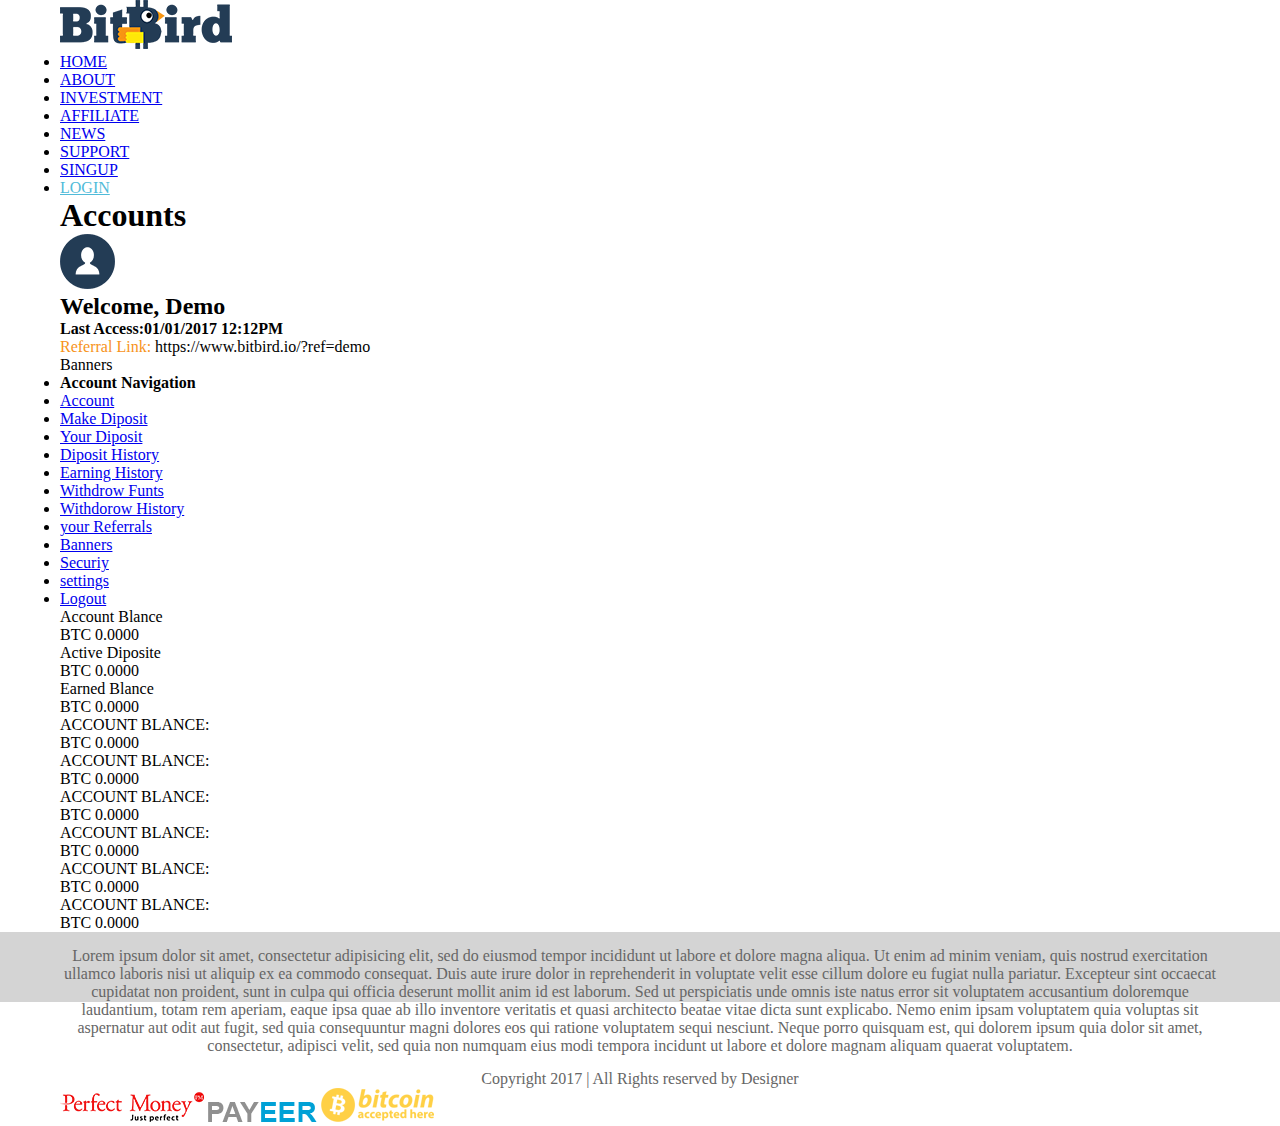
==== account.html @ 7edd289a "First Website Upload" ====
<!doctype html>
<html>
<head>
<meta charset="utf-8">
<title>BitBird | Account</title>
<link rel="icon" href="img/bird.png">

<link rel="stylesheet" href="style.css">

<link rel="stylesheet" href="fonts/stylesheet.css">

</head>

<body>

	<header>
    	<div class="container">
        	<img src="img/logo.png">
            
            <nav class="nav-bar">
            	<ul>
                	<li><a href="index.html">HOME</a></li>
                    <li><a href="#">ABOUT</a></li>
                    <li><a href="#">INVESTMENT</a></li>
                    <li><a href="#">AFFILIATE</a></li>
                    <li><a href="#">NEWS</a></li>
                    <li><a href="#">SUPPORT</a></li>
                    <li><a href="#">SINGUP</a></li>
                    <li><a href="#" style="color:#50BBD9;">LOGIN</a></li>
                </ul>
            </nav>
        </div>
    </header>
	
    <div class="accounts">
    	<div class="acc">
        	<div class="container">
        		<h1>Accounts</h1>
                <div class="wel">
                	<img src="img/img account/user (2).png">
                    <div class="welcome"><h2>Welcome, Demo</h2>
                    <h4>Last Access:01/01/2017 12:12PM</h4></div>
                    <div class="banner">
                    	<p><span style="color:#f7931a;">Referral Link:</span> https://www.bitbird.io/?ref=demo</p>
                        <div class="ban">Banners</div>
                    </div>
                </div>
       		</div>
        </div>
        <div class="middle">
          <div class="container">
            <div class="list">
                <ul>
                    <li><h4>Account Navigation</h4></li>
                    <li><a href="#" id="select">Account </a></li>
                    <li><a href="account_deposit.html">Make Diposit</a></li>
                    <li><a href="#">Your Diposit</a></li>
                    <li><a href="#">Diposit History</a></li>
                    <li><a href="#">Earning History</a></li>
                    <li><a href="#">Withdrow Funts</a></li>
                    <li><a href="#">Withdorow History</a></li>
                    <li><a href="#">your Referrals</a></li>
                    <li><a href="#">Banners</a></li>
                    <li><a href="#">Securiy</a></li>
                    <li><a href="#">settings</a></li>
                    <li><a href="#">Logout</a></li>
                </ul>
            
            </div>
            <div class="clouds">
              <div class="cloin">
                  <p class="peri">Account Blance</p>
                  <p>BTC 0.0000</p>
              </div>
               <div class="cloin-one">
                  <p class="peri">Active Diposite</p>
                  <p>BTC 0.0000</p>
              </div>
               <div class="cloin-two">
                  <p class="peri">Earned Blance</p>
                  <p>BTC 0.0000</p>
              </div>
              <div class="active">
              	<p class="poro">ACCOUNT BLANCE:</p>
                <p class="poroo">BTC 0.0000</p>
              </div>
              <div class="active-one">
              	<p class="poro-one">ACCOUNT BLANCE:</p>
                <p class="poroo-one">BTC 0.0000</p>
              </div>
              <div class="active-two">
              	<p class="poro-two">ACCOUNT BLANCE:</p>
                <p class="poroo-two">BTC 0.0000</p>
              </div>
              <div class="active-three">
              	<p class="poro-three">ACCOUNT BLANCE:</p>
                <p class="poroo-three">BTC 0.0000</p>
              </div>
              <div class="active-four">
              	<p class="poro-four">ACCOUNT BLANCE:</p>
                <p class="poroo-four">BTC 0.0000</p>
              </div>
              <div class="active-five">
              	<p class="poro-five">ACCOUNT BLANCE:</p>
                <p class="poroo-five">BTC 0.0000</p>
              </div>
            </div>	
         </div>
      </div>
   </div>
    <footer class="foot">
    	<div class="container">
        	<p>Lorem ipsum dolor sit amet, consectetur adipisicing elit, sed do eiusmod tempor incididunt ut labore et dolore magna aliqua. Ut enim ad minim veniam, quis nostrud exercitation ullamco laboris nisi ut aliquip ex ea commodo consequat. Duis aute irure dolor in reprehenderit in voluptate velit esse cillum dolore eu fugiat nulla pariatur. Excepteur sint occaecat cupidatat non proident, sunt in culpa qui officia deserunt mollit anim id est laborum. Sed ut perspiciatis unde omnis iste natus error sit voluptatem accusantium doloremque laudantium, totam rem aperiam, eaque ipsa quae ab illo inventore veritatis et quasi architecto beatae vitae dicta sunt explicabo. Nemo enim ipsam voluptatem quia voluptas sit aspernatur aut odit aut fugit, sed quia consequuntur magni dolores eos qui ratione voluptatem sequi nesciunt. Neque porro quisquam est, qui dolorem ipsum quia dolor sit amet, consectetur, adipisci velit, sed quia non numquam eius modi tempora incidunt ut labore et dolore magnam aliquam quaerat voluptatem.</p>
            
            <p class="copy">Copyright 2017 | All Rights reserved by Designer</p>
			<div class="foot-image">
                <img src="img/perfect-money.png">
                <img src="img/payeer.png">
                <img src="img/btc.png">
            </div>
        </div>
    </footer>
</body>
</html>
---- style.css ----
*{
	margin:0px;
	padding:0px;
}
body{
	font-family:Lato;
}
.container{
	width:1160px;
	height:100%;
	margin:0 auto;
}
.main-back{
	width:100%;
	height:1148px;
	background:url(img/mainbg.jpg) fixed no-repeat;
	background-size:cover;
}
.top-back{
	height:30px;
	width:100%;
	background-color:#fff;
}
.top-back p{
	float:left;
	font-weight:400;
	color:#000;
	margin-left:50px;
	font-size:13px;
	padding-top:7px;
}
.top-back a{
	height:30px;
	width:130px;
	float:right;
	font-weight:400;
	color:#000;
	background-color:#2ECC71;
	text-decoration:none;
	text-align:center;
	line-height:30px;
	margin-right:50px;
	font-size:14px;
	color:#fff;
}
.top-back a:hover{
	background-color:#069A45;
	transition:.3s ease-in all;
}
.menu-back{
	height:90px;
	width:100%;
	background-color:#fff;
}
.menu-back a{
	padding-left:50px;
	float:left;
	padding-top:15px;
}
.menu-back ul{
	float:right;
	margin-right:50px;
}

.menu-back li{
	list-style:none;
	float:left;
}
.menu-back li a{
	float:left;
	text-decoration:none;
	margin:40px 11px 0px 0px;
	padding:0px 8px 5px 8px;
	color:#5f5f5f;
	font-weight:400;
	font-size:13px;
}.menu-back li a:hover {
	font-weight:bold;
}
.menu-back li .active{
	font-weight:bold;
}

.middle .middle-back {
	height:380px;
	width:100%;
	background:url(img/opacity.png) center;
	background-size:cover;
}
.middle-back h1{
	width:430px;
	font-size:38px;
	color:#fff;
	font-weight:300;
	float:left;
	margin-left:130px;
	margin-top:70px;
	margin-bottom:20px;
}
.middle-back ul{
	float:left;
	clear:left;
	margin-left:170px;
}
.middle-back ul li{
	color:#fff;
	font-size:20px;
	font-weight:300;
}
.middle-back img{
	margin-left:200px;
	margin-top:50px;
}
	
.middle-back strong{
	font-weight:500;
}

.total {
	background:#fff;
	width:100%;
}
.pay-back{
	height:120px;
	width:100%;
	margin-bottom:80px;
}
.payment{
	height:119px;
	border-bottom:1px solid #ACACAC;
	margin-left:50px;
	margin-right:50px;
}
.payment h3{
	display:inline;
	font-size:30px;
	font-weight:300;
	color:#A2A2A2;
	padding-left:150px;
	line-height:118px;
	float:left;
}
.payment .img1{
	background:url(img/pm1.jpg) no-repeat;
	background-size:cover;
	height:31px;
	width:150px;
	float:left;
	margin-top:50px;
	margin-left:70px;
}
.payment .img1:hover{
	cursor:pointer;
	background:url(img/pm.png) no-repeat;
	background-size:cover;
	transition:.3s all ease;
}
.payment .img2{
	background:url(img/py1.jpg) no-repeat;
	background-size:cover;
	height:26px;
	width:113px;
	float:left;
	margin-top:50px;
	margin-left:70px;
}
.payment .img2:hover{
	cursor:pointer;
	background:url(img/py.png) no-repeat;
	background-size:cover;
	transition:.3s all ease;
}
.payment .img3{
	background:url(img/btc1.png) no-repeat;
	background-size:cover;
	height:29px;
	width:138px;
	float:left;
	margin-top:50px;
	margin-left:70px;
}
.payment .img3:hover{
	cursor:pointer;
	background:url(img/btc.png) no-repeat;
	background-size:cover;
	transition:.3s all ease;
}

.more{
	width:100%;
	background-color:#fff;
	padding-bottom:30px;
}
.more .learn{
	height:140px;
	background-color:#fff;
    box-shadow:0px 0px 7px 2px #ddd;
	margin-left:50px;
	margin-right:50px;
	margin-top:50px;
	margin-bottom:50px;
}
.more .learn img{
	margin:20px;
	float:left;
}
.more .learn .rig{
	float:left;
}
.more .learn h2{
	color:#fe4800;
	font-weight:300;
	padding-top:20px;
	padding-bottom:5px;
	display:inline-block;
}
.more .learn ol{
	margin-left:17px;
	width:600px;
}
.more .learn ol li{
	font-size:17px;
	color:#565656;
	font-weight:300;
}
.more .learn a{
	height:40px;
	width:170px;
	font-weight:400;
	color:#000;
	background-color:#2ECC71;
	text-decoration:none;
	text-align:center;
	line-height:40px;
	margin-right:20px;
	margin-top:50px;
	font-size:18px;
	color:#fff;
	float:right;
}
.more .learn a:hover{
	background-color:#069A45;
	transition:.3s ease-in all;
}

.more .scissor{
	height:114px;
	background:url(img/discountbg.jpg) center no-repeat;
	background-size:cover;
	margin-left:50px;
	margin-right:50px;
}
.more .scissor h2{
	float:left;
	display:inline;
	padding-left:220px;
	color:#fe4800;
	font-weight:300;
	font-size:26px;
	font-weight:500;
	margin-top:40px;
	margin-bottom:10px;
}
.more .scissor h3{
	float:left;
	display:inline;
	color:#fe4800;
	font-weight:300;
	font-size:26px;
	font-weight:500;
	margin-top:35px;
	margin-bottom:10px;
	padding:5px 70px; 
	margin-left:40px; 
	background-color:#ddd;
}
.more .scissor p{
	text-align:center;
	display:block;
	clear:both;
	color:#fe4800;
	font-style:italic;
	font-size:14px;
}


.more .buy{
	height:320px;
	background-color:#fff;
    box-shadow:0px 0px 7px 2px #ddd;
	margin-left:50px;
	margin-right:50px;
	margin-top:50px;
	margin-bottom:100px;
}
.more .buy .left{
	float:left;
	width:660px;
}
.more .buy .left h2{
	padding:40px 0px 20px 50px;
	color:#fe4800;
	font-weight:300;
	font-size:28px;
}
.more .buy .left p{
	padding-left:50px;
	padding-right:9px;
	color:#848484;
	word-break:break-all;
	line-height:1.3;
}
.more .buy ol{
	margin-left:100px;
	margin-top:15px;
}
.more .buy ol li{
	color:#848484;
}

.more .buy .right{
	float:right;
	width:400px;
}
.more .buy .right h1{
	color:#fe4800;
	text-decoration:line-through;
	font-weight:400;
	font-size:34px;
	float:right;
	margin-right:50px;
	margin-top:50px;
}
.more .buy .right h3{
	color:#fe4800;
	font-weight:200;
	font-size:70px;
	float:right;
	margin-right:50px;
	clear:both;
}
.more .buy .right p{
	font-weight:300;
	font-style:italic;
	font-size:13px;
	color:#fe4800;
	clear:both;
	float:right;
	margin-right:50px;
	margin-bottom:50px;
	margin-top:5px;
}
.more .buy .right a{	
	clear:both;
	float:right;
	margin-right:50px;
	padding:10px 40px;
	background-color:#2ECC71;
	color:#fff;
	text-align:center;
	text-decoration:none;
}
.more .buy .right a:hover{
	background-color:#069A45;
	transition:.3s ease-in all;
}

.more .why{
	margin-bottom:80px;
}
.more .why h1{
	text-align:center;
	color:#fe4800;
	font-weight:300;
	margin-bottom:30px;
	font-size:36px;
}
.more .why h3{
	font-size:20px;
	font-weight:300;
	padding:0px 195px;
	line-height:1.2;
	color:#8A8A8A;
	text-align:center;
	word-break:break-all;
}


.foot{
	height:70px;
	width:100%;
	background-color:#D4D4D4;
}
.foot p{
	text-align:center;
	color:#666666;
	padding-top:15px;
}
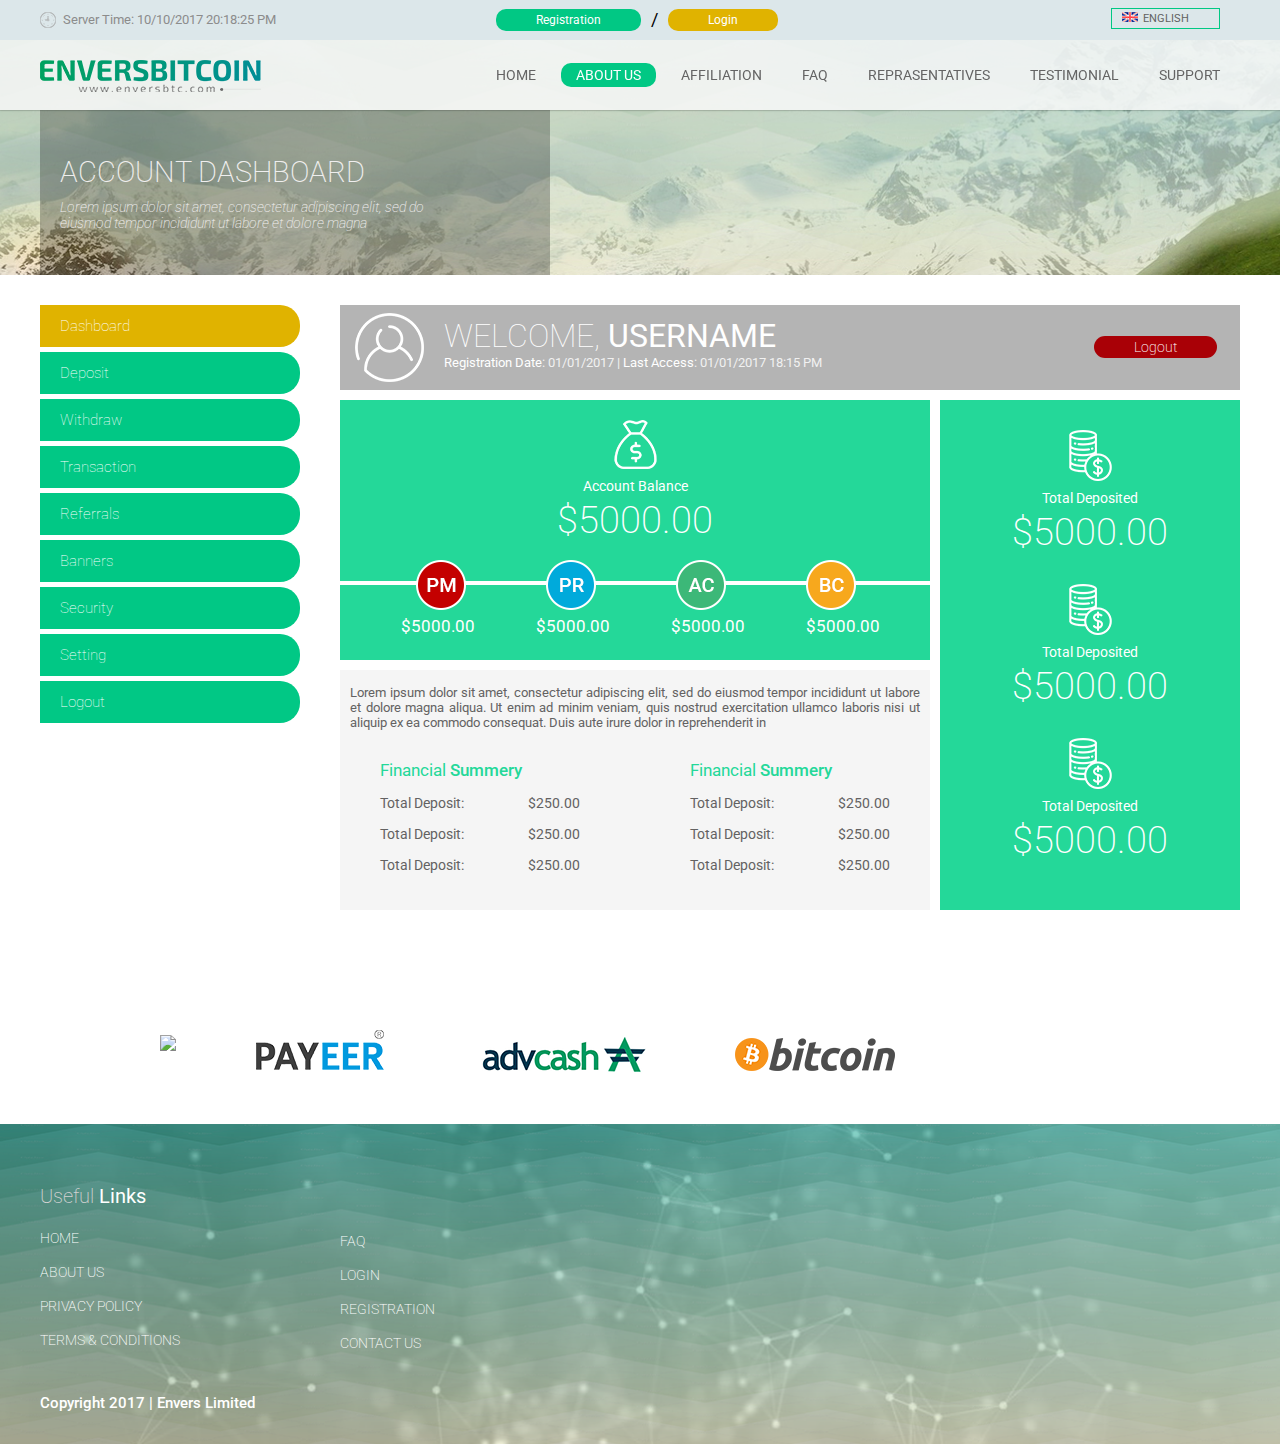
==== commit c3767e85: "New Website" ====
--- a/account.html
+++ b/account.html
@@ -1,124 +1,240 @@
 <!doctype html>
-<html>
+<html lang="en">
 <head>
-<meta charset="utf-8">
-<title>BitBird | Account</title>
-<link rel="icon" href="img/bird.png">
-
-<link rel="stylesheet" href="style.css">
-
-<link rel="stylesheet" href="fonts/stylesheet.css">
+  <meta charset="UTF-8" />
+  <title>ENVERSBITCOIN</title>
+
+
+  <link rel="stylesheet" href="style.css">
+
+<!--fonts-->
+<link href="https://fonts.googleapis.com/css?family=Roboto:100,200,300,400,500,300i" rel="stylesheet">
+
+<script src="https://ajax.googleapis.com/ajax/libs/jquery/1.11.2/jquery.min.js"></script>
+<script type="text/javascript" src="js/blur.js"></script>
+
 
 </head>
-
 <body>
-
-	<header>
-    	<div class="container">
-        	<img src="img/logo.png">
-            
-            <nav class="nav-bar">
-            	<ul>
-                	<li><a href="index.html">HOME</a></li>
-                    <li><a href="#">ABOUT</a></li>
-                    <li><a href="#">INVESTMENT</a></li>
-                    <li><a href="#">AFFILIATE</a></li>
-                    <li><a href="#">NEWS</a></li>
-                    <li><a href="#">SUPPORT</a></li>
-                    <li><a href="#">SINGUP</a></li>
-                    <li><a href="#" style="color:#50BBD9;">LOGIN</a></li>
-                </ul>
-            </nav>
-        </div>
-    </header>
-	
-    <div class="accounts">
-    	<div class="acc">
-        	<div class="container">
-        		<h1>Accounts</h1>
-                <div class="wel">
-                	<img src="img/img account/user (2).png">
-                    <div class="welcome"><h2>Welcome, Demo</h2>
-                    <h4>Last Access:01/01/2017 12:12PM</h4></div>
-                    <div class="banner">
-                    	<p><span style="color:#f7931a;">Referral Link:</span> https://www.bitbird.io/?ref=demo</p>
-                        <div class="ban">Banners</div>
-                    </div>
-                </div>
-       		</div>
-        </div>
-        <div class="middle">
-          <div class="container">
-            <div class="list">
-                <ul>
-                    <li><h4>Account Navigation</h4></li>
-                    <li><a href="#" id="select">Account </a></li>
-                    <li><a href="account_deposit.html">Make Diposit</a></li>
-                    <li><a href="#">Your Diposit</a></li>
-                    <li><a href="#">Diposit History</a></li>
-                    <li><a href="#">Earning History</a></li>
-                    <li><a href="#">Withdrow Funts</a></li>
-                    <li><a href="#">Withdorow History</a></li>
-                    <li><a href="#">your Referrals</a></li>
-                    <li><a href="#">Banners</a></li>
-                    <li><a href="#">Securiy</a></li>
-                    <li><a href="#">settings</a></li>
-                    <li><a href="#">Logout</a></li>
-                </ul>
-            
-            </div>
-            <div class="clouds">
-              <div class="cloin">
-                  <p class="peri">Account Blance</p>
-                  <p>BTC 0.0000</p>
-              </div>
-               <div class="cloin-one">
-                  <p class="peri">Active Diposite</p>
-                  <p>BTC 0.0000</p>
-              </div>
-               <div class="cloin-two">
-                  <p class="peri">Earned Blance</p>
-                  <p>BTC 0.0000</p>
-              </div>
-              <div class="active">
-              	<p class="poro">ACCOUNT BLANCE:</p>
-                <p class="poroo">BTC 0.0000</p>
-              </div>
-              <div class="active-one">
-              	<p class="poro-one">ACCOUNT BLANCE:</p>
-                <p class="poroo-one">BTC 0.0000</p>
-              </div>
-              <div class="active-two">
-              	<p class="poro-two">ACCOUNT BLANCE:</p>
-                <p class="poroo-two">BTC 0.0000</p>
-              </div>
-              <div class="active-three">
-              	<p class="poro-three">ACCOUNT BLANCE:</p>
-                <p class="poroo-three">BTC 0.0000</p>
-              </div>
-              <div class="active-four">
-              	<p class="poro-four">ACCOUNT BLANCE:</p>
-                <p class="poroo-four">BTC 0.0000</p>
-              </div>
-              <div class="active-five">
-              	<p class="poro-five">ACCOUNT BLANCE:</p>
-                <p class="poroo-five">BTC 0.0000</p>
-              </div>
-            </div>	
-         </div>
-      </div>
-   </div>
-    <footer class="foot">
-    	<div class="container">
-        	<p>Lorem ipsum dolor sit amet, consectetur adipisicing elit, sed do eiusmod tempor incididunt ut labore et dolore magna aliqua. Ut enim ad minim veniam, quis nostrud exercitation ullamco laboris nisi ut aliquip ex ea commodo consequat. Duis aute irure dolor in reprehenderit in voluptate velit esse cillum dolore eu fugiat nulla pariatur. Excepteur sint occaecat cupidatat non proident, sunt in culpa qui officia deserunt mollit anim id est laborum. Sed ut perspiciatis unde omnis iste natus error sit voluptatem accusantium doloremque laudantium, totam rem aperiam, eaque ipsa quae ab illo inventore veritatis et quasi architecto beatae vitae dicta sunt explicabo. Nemo enim ipsam voluptatem quia voluptas sit aspernatur aut odit aut fugit, sed quia consequuntur magni dolores eos qui ratione voluptatem sequi nesciunt. Neque porro quisquam est, qui dolorem ipsum quia dolor sit amet, consectetur, adipisci velit, sed quia non numquam eius modi tempora incidunt ut labore et dolore magnam aliquam quaerat voluptatem.</p>
-            
-            <p class="copy">Copyright 2017 | All Rights reserved by Designer</p>
-			<div class="foot-image">
-                <img src="img/perfect-money.png">
-                <img src="img/payeer.png">
-                <img src="img/btc.png">
-            </div>
-        </div>
-    </footer>
+	<div class='top'>
+		<div class='container'>
+			<h4>Server Time: 10/10/2017 20:18:25 PM</h4>
+			<a href="#" class="reg">Registration</a>
+			<span>/</span>
+			<a href="#" class="log">Login</a>
+
+			<li><a href="#">ENGLISH</a>
+				<ul>
+					<li><a href="">Bangla</a></li>
+					<li><a href="">Arabic</a></li>
+				</ul>
+			</li>
+		</div>
+	</div>
+
+
+<div class="phone">
+	<div class="screen">
+		<header class='header'>
+			<div class='container'>
+				<a href="#"><img src="img/logo.png"></a>
+
+				<ul>
+					<li><a href="index.html">HOME</a></li>
+					<li><a href="inner.html" class='active'>ABOUT US</a></li>
+					<li><a href="#">AFFILIATION</a></li>
+					<li><a href="#">FAQ</a></li>
+					<li><a href="#">REPRASENTATIVES</a></li>
+					<li><a href="#">TESTIMONIAL</a></li>
+					<li><a href="#">SUPPORT</a></li>
+				</ul>
+			</div>
+		</header>
+		<div class="inner-back">
+			<div class='container'>
+				<div class='ab'>
+					<div class='about'>
+						<h1>ACCOUNT DASHBOARD</h1>
+						<p>Lorem ipsum dolor sit amet, consectetur adipiscing elit, sed do eiusmod tempor incididunt ut labore et dolore magna</p>
+					</div>
+				</div>
+			</div>
+		</div>
+
+	</div>
+</div>
+
+<div class='acc'>
+	<div class='container'>
+		<div class='account'>
+			<div class='option'>
+				<ul>
+					<li class='click'><a href="#"></a>Dashboard</li>
+					<li><a href="#"></a>Deposit</li>
+					<li><a href="#"></a>Withdraw</li>
+					<li><a href="#"></a>Transaction</li>
+					<li><a href="#"></a>Referrals</li>
+					<li><a href="#"></a>Banners</li>
+					<li><a href="#"></a>Security</li>
+					<li><a href="#"></a>Setting</li>
+					<li><a href="#"></a>Logout</li>
+				</ul>
+			</div>
+			<div class='user'>
+				<div class='welcome'>
+					<img src="img/account/account.png">
+					<div class='username'>
+						<h1>WELCOME, <span>USERNAME</span></h1>
+						<h5><span>Registration Date</span>: 01/01/2017 | <span>Last Access</span>: 01/01/2017 18:15 PM</h5>
+					</div>
+					<div class='logout'><a href="#">Logout</a></div>
+				</div>
+				<div class='balance'>
+					<div class='acc-bal'>
+						<ul>
+							<li>
+								<img src="img/account/money.png">
+								<h5>Account Balance</h5>
+								$5000.00
+							</li>
+						</ul>
+
+					</div>
+					<div class='acc-bank'>
+						<img src="img/account/pm.jpg">
+						<img src="img/account/pr.jpg">
+						<img src="img/account/ac.jpg">
+						<img src="img/account/bc.jpg">
+						<ul>
+							<li>$5000.00</li>
+							<li>$5000.00</li>
+							<li>$5000.00</li>
+							<li>$5000.00</li>
+						</ul>
+					</div>
+					<div class='summ'>
+						<div class='article'>
+							<p>Lorem ipsum dolor sit amet, consectetur adipiscing elit, sed do eiusmod tempor incididunt ut labore et dolore magna aliqua. Ut enim ad minim veniam, quis nostrud exercitation ullamco laboris nisi ut aliquip ex ea commodo consequat. Duis aute irure dolor in reprehenderit in</p>
+						</div>
+						<div class='fin-left'>
+							<h4>Financial <span>Summery</span></h4>
+							<ul>
+								<li>
+									<h5>Total Deposit: </h5>
+									<h6>$250.00</h6>
+								</li>
+								<li>
+									<h5>Total Deposit: </h5>
+									<h6>$250.00</h6>
+								</li>	
+								<li>
+									<h5>Total Deposit: </h5>
+									<h6>$250.00</h6>
+								</li>		
+							</ul>
+						</div>
+						<div class='fin-right'>
+							<h4>Financial <span>Summery</span></h4>
+							<ul>
+								<li>
+									<h5>Total Deposit: </h5>
+									<h6>$250.00</h6>
+								</li>
+								<li>
+									<h5>Total Deposit: </h5>
+									<h6>$250.00</h6>
+								</li>	
+								<li>
+									<h5>Total Deposit: </h5>
+									<h6>$250.00</h6>
+								</li>		
+							</ul>
+						</div>
+					</div>
+				</div>
+				<div class='total'>
+					<ul>
+						<li>
+							<img src="img/account/currency.jpg">
+							<h5>Total Deposited</h5>
+							$5000.00
+						</li>
+						<li>
+							<img src="img/account/currency.jpg">
+							<h5>Total Deposited</h5>
+							$5000.00
+						</li>
+						<li>
+							<img src="img/account/currency.jpg">
+							<h5>Total Deposited</h5>
+							$5000.00
+						</li>
+					</ul>
+				</div>
+			</div>
+		</div>
+	</div>
+</div>
+
+<div class='payment'>
+	<div class='container'>
+		<img src='img/pm.png' class='img01'>
+		<img src='img/payeer.png' class='img02'>
+		<img src='img/advcash.png' class='img03'>
+		<img src='img/bitcoin.png' class='img04'>
+	</div> 
+</div>
+
+<footer>
+	<div class='container'>
+		<div class='user01'>
+			<p>Useful <span>Links</span></p>
+			<ul>
+				<li><a href="#">HOME</a></li>
+				<li><a href="#">ABOUT US</a></li>
+				<li><a href="#">PRIVACY POLICY</a></li>
+				<li><a href="#">TERMS & CONDITIONS</a></li>
+			</ul>
+			<h5>Copyright 2017 | Envers Limited</h5>
+		</div>
+		<div class='user02'>
+			<ul>
+				<li><a href="#">FAQ</a></li>
+				<li><a href="#">LOGIN</a></li>
+				<li><a href="#">REGISTRATION</a></li>
+				<li><a href="#">CONTACT US</a></li>
+			</ul>
+		</div>
+		<div class='fb'>
+			<iframe src="https://www.facebook.com/plugins/page.php?href=https%3A%2F%2Fwww.facebook.com%2Ffacebook&tabs=timeline&width=570&height=230&small_header=false&adapt_container_width=true&hide_cover=false&show_facepile=true&appId" width="570" height="230" style="border:none;overflow:hidden" scrolling="no" frameborder="0" allowTransparency="true"></iframe>
+		</div>
+	</div>
+</footer>
+ 
+
+
+
+<!--Accodion Scripts-->
+<script>
+var acc = document.getElementsByClassName("accordion");
+var i;
+
+for (i = 0; i < acc.length; i++) {
+    acc[i].onclick = function(){
+        this.classList.toggle("active");
+        var panel = this.nextElementSibling;
+        if (panel.style.display === "block") {
+            panel.style.display = "none";
+        } else {
+            panel.style.display = "block";
+        }
+    }
+}
+</script>
+
+
+
+
 </body>
 </html>
+
--- a/style.css
+++ b/style.css
@@ -1,417 +1,1570 @@
-*{
-	margin:0px;
-	padding:0px;
-}
-body{
-	font-family:Lato;
-}
-.container{
-	width:1160px;
-	height:100%;
-	margin:0 auto;
-}
-.main-back{
-	width:100%;
-	height:1148px;
-	background:url(img/mainbg.jpg) fixed no-repeat;
-	background-size:cover;
-}
-.top-back{
-	height:30px;
-	width:100%;
-	background-color:#fff;
-}
-.top-back p{
-	float:left;
-	font-weight:400;
-	color:#000;
-	margin-left:50px;
-	font-size:13px;
-	padding-top:7px;
-}
-.top-back a{
-	height:30px;
-	width:130px;
-	float:right;
-	font-weight:400;
-	color:#000;
-	background-color:#2ECC71;
-	text-decoration:none;
-	text-align:center;
-	line-height:30px;
-	margin-right:50px;
-	font-size:14px;
-	color:#fff;
-}
-.top-back a:hover{
-	background-color:#069A45;
-	transition:.3s ease-in all;
-}
-.menu-back{
-	height:90px;
-	width:100%;
-	background-color:#fff;
-}
-.menu-back a{
-	padding-left:50px;
-	float:left;
-	padding-top:15px;
-}
-.menu-back ul{
-	float:right;
-	margin-right:50px;
-}
-
-.menu-back li{
-	list-style:none;
-	float:left;
-}
-.menu-back li a{
-	float:left;
-	text-decoration:none;
-	margin:40px 11px 0px 0px;
-	padding:0px 8px 5px 8px;
-	color:#5f5f5f;
-	font-weight:400;
-	font-size:13px;
-}.menu-back li a:hover {
-	font-weight:bold;
-}
-.menu-back li .active{
-	font-weight:bold;
-}
-
-.middle .middle-back {
-	height:380px;
-	width:100%;
-	background:url(img/opacity.png) center;
-	background-size:cover;
-}
-.middle-back h1{
-	width:430px;
-	font-size:38px;
-	color:#fff;
-	font-weight:300;
-	float:left;
-	margin-left:130px;
-	margin-top:70px;
-	margin-bottom:20px;
-}
-.middle-back ul{
-	float:left;
-	clear:left;
-	margin-left:170px;
-}
-.middle-back ul li{
-	color:#fff;
-	font-size:20px;
-	font-weight:300;
-}
-.middle-back img{
-	margin-left:200px;
-	margin-top:50px;
-}
-	
-.middle-back strong{
-	font-weight:500;
-}
-
-.total {
-	background:#fff;
-	width:100%;
-}
-.pay-back{
-	height:120px;
-	width:100%;
-	margin-bottom:80px;
-}
-.payment{
-	height:119px;
-	border-bottom:1px solid #ACACAC;
-	margin-left:50px;
-	margin-right:50px;
-}
-.payment h3{
-	display:inline;
-	font-size:30px;
-	font-weight:300;
-	color:#A2A2A2;
-	padding-left:150px;
-	line-height:118px;
-	float:left;
-}
-.payment .img1{
-	background:url(img/pm1.jpg) no-repeat;
-	background-size:cover;
-	height:31px;
-	width:150px;
-	float:left;
-	margin-top:50px;
-	margin-left:70px;
-}
-.payment .img1:hover{
-	cursor:pointer;
-	background:url(img/pm.png) no-repeat;
-	background-size:cover;
-	transition:.3s all ease;
-}
-.payment .img2{
-	background:url(img/py1.jpg) no-repeat;
-	background-size:cover;
-	height:26px;
-	width:113px;
-	float:left;
-	margin-top:50px;
-	margin-left:70px;
-}
-.payment .img2:hover{
-	cursor:pointer;
-	background:url(img/py.png) no-repeat;
-	background-size:cover;
-	transition:.3s all ease;
-}
-.payment .img3{
-	background:url(img/btc1.png) no-repeat;
-	background-size:cover;
-	height:29px;
-	width:138px;
-	float:left;
-	margin-top:50px;
-	margin-left:70px;
-}
-.payment .img3:hover{
-	cursor:pointer;
-	background:url(img/btc.png) no-repeat;
-	background-size:cover;
-	transition:.3s all ease;
-}
-
-.more{
-	width:100%;
-	background-color:#fff;
-	padding-bottom:30px;
-}
-.more .learn{
-	height:140px;
-	background-color:#fff;
-    box-shadow:0px 0px 7px 2px #ddd;
-	margin-left:50px;
-	margin-right:50px;
-	margin-top:50px;
-	margin-bottom:50px;
-}
-.more .learn img{
-	margin:20px;
-	float:left;
-}
-.more .learn .rig{
-	float:left;
-}
-.more .learn h2{
-	color:#fe4800;
-	font-weight:300;
-	padding-top:20px;
-	padding-bottom:5px;
-	display:inline-block;
-}
-.more .learn ol{
-	margin-left:17px;
-	width:600px;
-}
-.more .learn ol li{
-	font-size:17px;
-	color:#565656;
-	font-weight:300;
-}
-.more .learn a{
-	height:40px;
-	width:170px;
-	font-weight:400;
-	color:#000;
-	background-color:#2ECC71;
-	text-decoration:none;
-	text-align:center;
-	line-height:40px;
-	margin-right:20px;
-	margin-top:50px;
-	font-size:18px;
-	color:#fff;
-	float:right;
-}
-.more .learn a:hover{
-	background-color:#069A45;
-	transition:.3s ease-in all;
-}
-
-.more .scissor{
-	height:114px;
-	background:url(img/discountbg.jpg) center no-repeat;
-	background-size:cover;
-	margin-left:50px;
-	margin-right:50px;
-}
-.more .scissor h2{
-	float:left;
-	display:inline;
-	padding-left:220px;
-	color:#fe4800;
-	font-weight:300;
-	font-size:26px;
-	font-weight:500;
-	margin-top:40px;
-	margin-bottom:10px;
-}
-.more .scissor h3{
-	float:left;
-	display:inline;
-	color:#fe4800;
-	font-weight:300;
-	font-size:26px;
-	font-weight:500;
-	margin-top:35px;
-	margin-bottom:10px;
-	padding:5px 70px; 
-	margin-left:40px; 
-	background-color:#ddd;
-}
-.more .scissor p{
-	text-align:center;
-	display:block;
-	clear:both;
-	color:#fe4800;
-	font-style:italic;
-	font-size:14px;
-}
-
-
-.more .buy{
-	height:320px;
-	background-color:#fff;
-    box-shadow:0px 0px 7px 2px #ddd;
-	margin-left:50px;
-	margin-right:50px;
-	margin-top:50px;
-	margin-bottom:100px;
-}
-.more .buy .left{
-	float:left;
-	width:660px;
-}
-.more .buy .left h2{
-	padding:40px 0px 20px 50px;
-	color:#fe4800;
-	font-weight:300;
-	font-size:28px;
-}
-.more .buy .left p{
-	padding-left:50px;
-	padding-right:9px;
-	color:#848484;
-	word-break:break-all;
-	line-height:1.3;
-}
-.more .buy ol{
-	margin-left:100px;
-	margin-top:15px;
-}
-.more .buy ol li{
-	color:#848484;
-}
-
-.more .buy .right{
-	float:right;
-	width:400px;
-}
-.more .buy .right h1{
-	color:#fe4800;
-	text-decoration:line-through;
-	font-weight:400;
-	font-size:34px;
-	float:right;
-	margin-right:50px;
-	margin-top:50px;
-}
-.more .buy .right h3{
-	color:#fe4800;
-	font-weight:200;
-	font-size:70px;
-	float:right;
-	margin-right:50px;
-	clear:both;
-}
-.more .buy .right p{
-	font-weight:300;
-	font-style:italic;
-	font-size:13px;
-	color:#fe4800;
-	clear:both;
-	float:right;
-	margin-right:50px;
-	margin-bottom:50px;
-	margin-top:5px;
-}
-.more .buy .right a{	
-	clear:both;
-	float:right;
-	margin-right:50px;
-	padding:10px 40px;
-	background-color:#2ECC71;
-	color:#fff;
-	text-align:center;
-	text-decoration:none;
-}
-.more .buy .right a:hover{
-	background-color:#069A45;
-	transition:.3s ease-in all;
-}
-
-.more .why{
-	margin-bottom:80px;
-}
-.more .why h1{
-	text-align:center;
-	color:#fe4800;
-	font-weight:300;
-	margin-bottom:30px;
-	font-size:36px;
-}
-.more .why h3{
-	font-size:20px;
-	font-weight:300;
-	padding:0px 195px;
-	line-height:1.2;
-	color:#8A8A8A;
-	text-align:center;
-	word-break:break-all;
-}
-
-
-.foot{
-	height:70px;
-	width:100%;
-	background-color:#D4D4D4;
-}
-.foot p{
-	text-align:center;
-	color:#666666;
-	padding-top:15px;
-}
-
-
-
-
-
-
-
-
-
-
-
-
-
-
-
-
-
-
-
+
+*{
+	margin: 0;
+	padding: 0;
+}
+
+body {
+	font-family: Roboto;
+}
+h1,h2,h3,h4,h5,h6,span{
+	font-weight: normal;
+}
+.container{
+	width: 1200px;
+	margin: 0 auto;
+}
+
+/* ---------------- Index ------------------*/
+
+.top{
+	height: 40px;
+	width: 100%;
+	background-color: #DCE7EA;
+	position: fixed;
+	z-index: 3;
+}
+.top li{
+	list-style: none;
+	float: right;
+	margin-top: 8px;
+	position: relative;
+	margin-right: 20px;
+}
+.top li a{
+	text-decoration: none;
+	border: 1px solid #01C884;
+	padding: 3px 30px 3px 10px;
+	font-size: 11px;
+	display: block;
+	color: #616161;
+}
+.top li a:before{
+	content: url(img/UK-logo.png);
+	margin-right: 5px;
+}
+.top li ul{
+	position: absolute;	
+	display: none;
+	background-color: #fff;
+}
+.top li ul li{
+	float: none;
+	margin-right: 0px;
+}
+.top li ul li a{
+	border: none;
+	padding: 3px 42px 3px 10px;
+}
+.top li:hover > ul{
+	display: inline-block;
+}
+.top h4{
+	font-size: 13px;
+	font-weight: normal;
+	float: left;
+	margin: 12px 0px;
+	color: #8c8c8c;
+}
+.top h4::before{
+	content: url(img/server-logo.png);
+	height: 15px;
+	float: left;
+	margin-top: 0px;
+	margin-right: 7px;
+}
+.reg{
+	padding: 4px 40px;
+	background: #01C884;
+	
+	float: left;
+	margin-top: 9px;
+	margin-left: 220px;
+	border-radius: 10px;
+	
+	text-decoration: none;
+	text-align: center;
+	color: #fff;
+	font-size: 12px;
+	transition: background 0.3s ease-in;
+	
+}
+.top .reg:hover{
+	background: #02af74;
+}
+.top span{
+	float: left;
+	line-height: 40px;
+	font-size: 18px;
+	margin-left: 10px;
+	margin-right: 10px;
+}
+.log{
+	padding: 4px 40px;
+	background: #E0B300;
+	
+	float: left;
+	margin-top: 9px;
+	border-radius: 10px;
+	
+	text-decoration: none;
+	text-align: center;
+	color: #fff;
+	font-size: 12px;
+	transition: background 0.3s ease-in;
+}
+.top .log:hover{
+	background: #b59101;
+}
+
+.screen {
+	width:100%;
+	overflow:hidden;
+	
+}
+
+
+
+header {
+	position:fixed;
+	left:0;
+	top: 30px;
+	right:0;
+	height:80px;
+	overflow:hidden;
+	background:rgba(248, 248, 248, 0.85);
+	z-index:2;
+	box-shadow:0 1px 0 rgba(0,0,0,.1),0 1px 2px rgba(0,0,0,.1);
+}
+header img{
+	
+	margin-top: 30px;
+	float: left;
+}
+header ul{
+	list-style: none;
+	float: right;
+	height: 60px;
+	min-width: 300px;
+}
+header ul li{
+	float: left;
+    
+	margin: 35px 5px 0px 5px; 
+}
+header ul li a{
+	text-decoration: none;
+	padding: 4px 15px;
+	font-size: 14px;
+	border-radius: 10px;
+	color: #646464;
+	cursor: pointer;
+	background: none;
+	transition: background 0.3s ease-in;
+}
+header ul li a:hover, .active{
+	background: #01c884;
+	color: #fdfdfd !important;
+}
+
+
+
+
+.content-wrapper {
+	position:relative;
+	z-index:1;
+	height:600px;
+	overflow:auto;
+  backface-visibility:hidden;
+  background: url(img/background.png) no-repeat;
+  background-size: cover;
+}
+.content-blurred h1{ 
+	text-transform: uppercase;
+}
+
+.content-wrapper .content {
+ 	margin-top:44px;
+}
+
+.content {
+	display:block;
+	
+}
+
+
+.messages {
+	list-style-type:none;
+	margin: 250px auto 0px auto;
+	width: 600px;
+}
+.messages h1{
+	text-align: center;
+	text-transform: uppercase;
+	font-size: 38px;
+	color:#505050;
+	font-weight: 100;
+}
+.messages span{
+	color: #01c884 !important;
+}
+.messages p{
+	text-align: center;
+	
+	font-size: 20px;
+	font-weight: 100;
+	color: #676767;
+	margin: 20px auto;
+	line-height: 1.5;
+	width: 600px;
+}
+.invest{
+	padding: 4px 40px;
+	background: #01C884;
+	
+	float: left;
+	margin-top: 9px;
+	
+	border-radius: 10px;
+	
+	text-decoration: none;
+	text-align: center;
+	color: #fff;
+	font-size: 15px;
+	transition: background 0.3s ease-in;
+}
+.invest:hover{
+	background: #02af74;
+}
+.earn{
+	padding: 4px 40px;
+	background: #E0B300;
+	
+	float: left;
+	margin-top: 9px;
+	border-radius: 10px;
+	
+	text-decoration: none;
+	text-align: center;
+	color: #fff;
+	font-size: 15px;
+	transition: background 0.3s ease-in;
+}
+.earn:hover{
+	background: #b59101;
+}
+
+.divider, .messages .divider{
+	float: left;
+	line-height: 2;
+	font-size: 22px;
+	margin-left: 10px;
+	margin-right: 10px;
+	color: #717171 !important;
+}
+
+.phone {
+	width:100%;
+  	margin:0 auto;
+	background-repeat:no-repeat;
+}
+
+
+.Limited-back{
+	background: url(img/wallpaper01.png) no-repeat;
+	background-size: cover;
+	height: 410px;
+}
+.Limited-back .paragraph{
+	float: left;
+	width: 570px;
+	margin: 40px 0px;
+
+}
+.paragraph h2{
+	text-transform: uppercase;
+	color: #f3f3f3;
+	font-weight: 100;
+	font-size: 28px;
+	margin-bottom: 20px;
+	margin-top: 10px;
+}
+.paragraph span{
+	font-weight: 400;
+	color: #fff;
+}
+.paragraph p{
+	font-size: 19px;
+	text-align: justify;
+	font-weight: 300;
+	color: #646464;
+	margin-bottom: 10px;
+}
+.Limited-back .video{
+	float: right;
+	width: 570px;
+	margin: 48px 0px;
+}
+.Limited-back .video iframe{
+    box-shadow: 7px 8px 22px #101010;
+    border-radius: 14px;
+}
+
+.coin-back{
+	background: url(img/wallpaper02.png) no-repeat;
+	background-size: cover;
+	padding-bottom: 30px;
+}
+.box{
+	height: 250px;
+	width: 281px;
+	margin: 70px 20px 30px 0px;
+	float: left;
+	border: 2px solid #fff;
+	border-radius: 10px;
+}
+.box h3{
+	font-size: 36px;
+	text-align: center;
+	font-weight: 100;
+	color: #fff;
+	line-height: 2;
+}
+.box h4{
+	font-size: 26px;
+	text-align: center;
+	font-weight: 100;
+	color: #fff;
+	line-height: 1.8;
+	background-color: rgba(255, 255, 255, 0.29);
+	margin-bottom: 15px;
+}
+.box span{
+	font-weight: 500;
+}
+.box p{
+	text-align: center;
+	font-size: 20px;
+	color: #fff;
+	font-weight: 100;
+	margin-top: 3px;
+}
+.box a{
+	text-align: center;
+	text-decoration: none;
+	color: #ddd;
+	border: 1px solid #ddd;
+	padding: 4px 35px;
+	border-radius: 12px;
+	margin-left: 58px;
+	transition: background 0.2s ease-in;
+}
+.box a:hover{
+	background: #fff;
+	color: #268a57;
+	
+}
+.box-one{
+}
+.box-two{
+}
+.box-three{
+}
+.box-four{
+	margin-right: 0px;
+}
+.calc-form{
+	width: 600px;
+	float: left;
+}
+#expand select {
+    width: 283px;
+    height: 40px;
+    margin-right: 20px;
+    border: none;
+    background-color: rgba(255, 255, 255, 0.56);
+    color: #fff;
+    font-size: 18px;
+    padding: 0px 20px;
+	margin-top: 50px;
+	outline: none;
+	cursor: pointer;
+}
+#expand select option{
+	background-color: #09754b;
+	height: 30px;
+	padding: 5px;
+	cursor: pointer;
+}
+#expand input[type=text] {
+	width: 243px;
+	height: 40px;
+	padding: 0px 20px;    
+	background-color: rgba(255, 255, 255, 0.56);
+	outline: none;
+	border: none;
+	margin-top: 50px;
+	color: #FFFFFF;
+	font-size: 20px;
+}
+
+#expand input[type=text]::placeholder {
+	color: #fff;
+	font-size: 16px;
+}
+#expand .total{
+	float: right;
+	margin-top: 50px;
+}
+.total h4{
+	display: inline;
+	line-height: 2.2;
+	font-size: 22px;
+	font-weight: 400;
+	margin:0px 57px; 
+}
+
+.main {
+  width: 100%;
+  clear: both;
+  border-top: 1px solid #ddd;
+}
+
+.main input[type=checkbox] {
+  display: none;
+  visibility: hidden;
+}
+
+.main label:after {
+    display: inline-block;
+    margin: 0 0 4px 20px;
+    height: 2px;
+    content: " ";
+    text-shadow: none;
+    background-color: #ddd;
+    width: 462px;
+}
+.main label:before {
+    display: inline-block;
+    margin: 0 20px 4px 0;
+    height: 2px;
+    content: " ";
+    text-shadow: none;
+    background-color: #ddd;
+    width: 462px;
+}
+.main label span{
+    width: 100%;
+    margin: 0;
+    padding: 0;
+    text-align: center;
+  display: inline;
+  border-radius: 10px;
+  padding:3px 50px;
+  color: #fff;
+  border: 2px solid #ddd;
+  font-weight: 100;
+  line-height:0.1em; 
+  cursor: pointer;
+ }
+ .main label span:hover{
+  border: 2px solid #e0b300;
+ }
+#expand {
+  height: 150px;
+  overflow: hidden;
+  transition: height 0.5s;
+  color: #FFF;
+  margin-top: 15px;
+}
+#toggle:checked ~ #expand {
+  height: 0px;
+}
+
+
+.summery{
+	height: 140px;
+	width: 100%;
+	background-color: #0076A3;
+}
+.sum{
+	height: 125px;
+	width: 50%;
+	border-top: 7px solid #0076A3;
+	border-bottom: 7px solid #0076A3;
+	background-color: #E0B300;
+}
+.summery ul{
+	list-style: none;
+	margin-top: -132px;
+}
+.summery ul li{
+	float: left;
+	padding: 36px 46px;
+	background-color: #E0B300;
+}
+.summery ul .dep{
+	padding-right:40px;
+	background-color: #0076A3;
+}
+.summery ul .dep h4{
+	color: #E0B300;
+}
+.summery ul .dep p{
+	color: #fff;
+}
+.summery ul .with{
+	padding-left:2px;
+	background-color: #0076A3;
+}
+.summery ul .with h4{
+	color: #E0B300;
+}
+.summery ul .with p{
+	color: #fff;
+}
+.summery ul li h4{
+	text-align: center;
+	font-size: 28px;
+	color: #fff;
+}
+.summery ul li p{
+	text-align: center;
+	font-size: 16px;
+	color: #2D3565;
+}
+
+.latest{
+	height: 910px;
+	background: url(img/wallpaper03.png) no-repeat;	
+	background-size: cover;
+}
+.latest ul li img {
+	float: left;
+}
+.latest .up{
+	height: 450px;
+}
+.up .left{
+	width: 570px;
+	float: left;
+}
+.up .left h3,.down .right h3{
+	font-size: 22px;
+	color: #606060;
+	margin-top: 30px;
+	margin-bottom: 30px;
+}
+.up .left h3::before,.down .right h3::before{
+	content: url(img/increase.png);
+	margin-right: 10px;
+}
+.up .left span,.down .right span{
+	font-weight: bold;
+	color: #5a5a5a;
+}
+.up .left ul, .down .right ul{
+	list-style: none;
+
+}
+.up .left ul li,.down .right  ul li{
+	background: rgba(255,255,255,0.65);
+	height: 26px;
+	margin-bottom: 10px;
+}
+.up .left ul li p, .down .right ul li p{
+	width: 140px;
+	display: inline-block;
+	font-size: 15px;
+	line-height: 25px;
+	color: #fff;
+	font-weight: 300;
+	padding-left: 40px;
+	padding-top: 1px;
+	background-color: #C40000;
+	border-radius:0px 10px 10px 0px; 
+}
+.up .left ul li h5, .down .right ul li h5{
+	width: 220px;
+	display: inline-block;
+	text-align: center;
+	font-size: 17px;
+	line-height: 25px;
+	color: #606060;
+	font-weight: 500;
+}
+.up .left ul li h6, .down .right ul li h6{
+	width: 150px;
+	display: inline-block;
+	text-align: right;
+	font-size: 17px;
+	line-height: 25px;
+	color: #7b7b7b;
+}
+
+.up .right{
+	width: 570px;
+	float: right;
+}
+.up .right .affiliate{
+	height: 120px;
+	margin-top: 90px;
+	margin-bottom: 20px;
+	background-color: #FAFBFD;
+}
+.affiliate .pic-aff{
+	float: left;
+	background: url(img/increase-back.png);
+	width: 125px;
+	height: 120px;
+	margin-right: 20px;
+}
+.affiliate .pic-aff h1{
+	font-size: 54px;
+	color: #fff;
+	font-weight: bold;
+	text-align: center;
+	line-height: 120px;
+}
+.affiliate .art-aff h1{
+	padding-top: 15px;
+	padding-right: 15px;
+	padding-bottom: 5px;
+	font-weight: 500;
+	color: #606060;
+}
+.affiliate .art-aff span{
+	font-weight: 200;
+}
+.affiliate .art-aff p{
+	padding-right: 15px;
+	padding-bottom: 15px;
+	font-size: 14px;
+	color: #616161;
+}
+.up .right .certificate{
+	height: 200px;
+	background-color: #0076A3;
+}
+.certificate .details{
+	width: 305px;
+	float: left;
+}
+.certificate .details h2{
+	text-transform: uppercase;
+	font-size: 22px;
+	text-align: center;
+	color: #fff;
+	line-height: 2.9;
+}
+.certificate .details span{
+	font-weight: 200;
+}
+.certificate .details p{
+	font-size: 14px;
+	text-align: center;
+	color: #fff;
+	font-weight: 200;
+	
+	width: 270px;
+	margin: 8px auto;
+}
+.certificate .details h3{
+	font-size: 32px;
+	text-align: center;
+	color: #fff;
+	font-weight: 100;
+	margin-bottom: 15px;
+}
+.certificate .cer-pic{
+	background: url(img/license.png);
+	width: 265px;
+	height: 200px;
+	float: right;
+}
+.latest .down{
+	height: 450px;
+}
+.latest .down .left{
+	width: 570px;
+	float: left;
+}
+.down .left .domain{
+	width: 280px;
+	height: 115px;
+	float: left;
+	margin-right: 10px;
+	background-color: rgba(221, 221, 221, 0.46);
+	border-bottom: 5px solid #66BD90;
+	margin-bottom: 20px;
+	margin-top: 80px;
+}
+.domain img{
+	margin: 30px 20px;
+	float: left;
+}
+.domain h4{
+	color: #000;
+	font-size: 20px;
+	font-weight: 500;
+	text-transform: uppercase;
+	margin: 25px 0px 0px 132px;
+}
+.domain h2{
+	color: #23a561;
+	font-size: 30px;
+	font-weight: bold;
+	text-transform: uppercase;
+	margin: 0px 0px 0px 132px;
+}
+.down .left .protection{
+	width: 280px;
+	height: 115px;
+	float: left;
+	background-color: rgba(221, 221, 221, 0.46);
+	border-bottom: 5px solid #66BD90;
+	margin-top: 80px;
+}
+.protection img{
+	margin: 25px 0px 0px 20px;
+	float: left;
+}
+.protection h4{
+	color: #000;
+	font-size: 20px;
+	font-weight: 500;
+	text-transform: uppercase;
+	margin: 30px 0px 0px 95px;
+}
+.protection h2{
+	color: #23a561;
+	font-size: 28px;
+	font-weight: bold;
+	text-transform: uppercase;
+	margin: 0px 0px 0px 95px;
+}
+.down .left .ssl{
+	width: 570px;
+	height: 205px;
+	background-color: rgba(221, 221, 221, 0.46);
+	border-bottom: 5px solid #66BD90;
+	clear: both;
+}
+.ssl img{
+	padding-left: 20px;
+	padding-top: 20px;
+	padding-bottom: 8px;
+}
+.ssl h2{
+	text-align: left;
+	padding-left:20px; 
+	font-size: 22px;
+	color: #636363;
+}
+.ssl span{
+	font-weight: 500;
+	color: #383838;
+}
+.ssl p{
+	font-size: 14px;
+	color: #272727;
+	font-weight: 200;
+	padding:5px 20px;
+	text-align: justify;
+}
+.latest .down .right{
+	width: 570px;
+	float: right;
+}
+
+
+.payment{
+	background-color: #fff;
+	height: 120px;
+}
+.payment img{
+	float: left;
+	padding: 40px 40px;
+}
+.payment .img01{
+	margin-left: 80px;
+	margin-top: 5px;
+}
+.payment .img04{
+	padding: 48px 40px;
+}
+
+
+footer{
+	height: 320px;
+	background: url(img/footer-back.png) no-repeat;
+	background-size: cover;
+	clear: both;
+}
+footer .user01{
+	width: 300px;
+	height: 300px;
+	float: left;
+}
+.user01 ul{
+	list-style: none;
+	margin-bottom: 30px;
+}
+.user01 p{
+	font-size: 20px;
+	color: #d2d2d2;
+	font-weight: 200;
+	margin-top: 60px;
+	margin-bottom: 20px;
+}
+.user01 span{
+	font-weight: 400;
+	color: #fff;
+}
+.user01 ul li{
+	padding-bottom: 15px;
+}
+.user01 ul li a{
+	color: #fff;
+	text-decoration: none;
+	font-weight: 200;
+	font-size: 14px;
+}
+.user01 ul li a:hover{
+	text-decoration: underline;
+}
+.user01 h5{
+	color: #fff;
+	font-weight: 500;
+	font-size: 15px;
+}
+footer .user02{
+	width: 300px;
+	height: 300px;
+	float: left;
+}
+.user02 ul{
+	list-style: none;
+	margin-top: 107px;
+}
+.user02 ul li{
+	padding-bottom: 15px;
+}
+.user02 ul li a{
+	color: #fff;
+	text-decoration: none;
+	font-weight: 200;
+	font-size: 14px;
+}
+.user02 ul li a:hover{
+	text-decoration: underline;
+}
+footer .fb {
+    width: 500px;
+    height: 230px;
+    margin-left: 30px;
+    margin-top: 50px;
+    float: right;
+}
+
+
+
+
+
+/* ------------------------------------------------------------------------------*/
+/* -------------------------------- Inner Page ----------------------------------*/
+
+.inner-back{
+	background: url(img/inner/inner-back.jpg) center no-repeat;
+	background-size: cover;
+	height: 275px;
+	width: 100%;
+}
+.inner-back .ab{
+	padding-top: 110px;
+}
+.inner-back .about{
+	height: 275px;
+	width: 510px;
+	background-color:  rgba(0, 0, 0, 0.26);
+}
+.inner-back .about h1{
+	text-transform: uppercase;
+	color: #efeeee;
+    padding-top: 45px;
+	padding-left: 20px;
+	font-size: 29px;
+	font-weight: 200;
+}
+.inner-back .about p{
+	color: #efeeee;
+	padding-left: 20px;
+	padding-right: 115px;
+	font-weight: 200;
+	font-size: 14px;
+	margin-top: 10px;
+	font-style: italic;
+}
+.choose{
+}
+.choose .choose-us{
+	width: 100%;
+	height: 345px;
+	background-color: #E6E6E6;
+	margin-top: 15px;
+	margin-bottom: 30px;
+}
+.choose .choose-us h2{
+	padding-left: 20px;
+	color: #292929;
+	font-size: 27px;
+	font-weight: 200;
+	padding-top: 27px;
+	padding-bottom: 10px;
+}
+.choose .choose-us h3{
+	float: left;
+	width: 760px;
+	padding-left: 20px;
+	padding-right: 20px;
+	text-align: justify;
+	font-size: 18px;
+	color: #292929;
+	font-weight: 200;
+	clear: right;
+}
+.choose .choose-us span{
+	font-weight: 400;
+	color: #676767;
+}
+.choose .choose-us img{
+	float: right;
+	margin-top: -20px;
+	padding-right: 30px;
+	height: 250px;
+}
+
+
+
+.choose .legal{
+	width: 100%;
+	height: 250px;
+	margin-top: 15px;
+}
+.choose .legal h2{
+	padding-left: 20px;
+	color: #292929;
+	font-size: 27px;
+	font-weight: 200;
+	padding-top: 27px;
+	padding-bottom: 10px;
+}
+.choose .legal h3{
+	float: left;
+	width: 915px;
+	padding-right: 20px;
+	text-align: justify;
+	font-size: 18px;
+	color: #292929;
+	font-weight: 200;
+	clear: right;
+}
+.choose .legal span{
+	font-weight: 400;
+	color: #676767;
+}
+.choose .legal img{
+	float: left;
+	padding-left: 20px;
+	padding-right: 30px;
+	padding-top: 20px;
+}
+
+button.accordion {
+    background-color: #01C885;
+    color: #fff;
+    cursor: pointer;
+    width: 100%;
+    border: none;
+    text-align: left;
+    outline: none;
+    font-size: 18px;
+    transition: 1s all ease;
+    -webkit-transition: 1s all ease;
+    -moz-transition:1s all ease;
+    margin-bottom: 3px;
+    float: left;
+    line-height: 1.7;
+    padding: 8px 0px 8px 20px;
+}
+.accordion::before {
+	content: url(img/inner/ques.jpg);
+	float: left;
+    height: 25px;
+    padding-right: 35px;
+}
+button.accordion.active, button.accordion:hover {
+    background-color: #009c67; 
+}
+div.panel {
+    padding: 20px 80px;
+    display: none;
+    background-color: #EDEDED;
+    color: #9C9C9C;
+    text-align: justify;
+    font-size: 17px;
+    margin-bottom: 5px;
+    clear: both;
+}
+.videos{
+	clear: both;
+}
+.videos h2{
+	text-align: center;
+	font-weight: 200;
+	line-height: 5;
+}
+.videos span{
+	font-weight: 400;
+	color: #676767;
+}
+.videos .vdo{
+	width: 340px;
+	height: 220px;
+	background-color: #E9E9E9;
+	float: left;
+	margin-bottom: 30px;
+}
+.videos .vdo-center{
+	margin: 0px 90px;
+}
+.videos .vdo iframe{
+	width: 340px;
+	height: 220px;
+}
+.videos .vdo-last{
+	margin-bottom: 150px;
+}
+
+.testimonial{
+	height: 242px;
+	width: 100%;
+	background-color: #F8F8F8;
+	clear: both;
+	margin-bottom: 40px;
+}
+.testimonial img{
+	float: left;
+	margin-right: 50px;
+}
+.testimonial h2{
+	color: #808080;
+	font-weight:200;
+	font-size: 21px;
+	text-align: justify;
+	margin-right: 25px;
+}
+.testimonial h1{
+	color: #808080;
+	font-weight:200;
+	font-size: 28px;
+	text-align: left;
+	margin-right: 25px;
+	line-height: 2.5;
+}
+.testimonial  span{
+	font-weight: 400;
+	color: #676767;
+}
+.forum{
+	height: 242px;
+	width: 100%;
+	background-color: #F8F8F8;
+	clear: both;
+	margin-bottom: 160px;
+}
+.forum img{
+	float: left;
+	margin-right: 50px;
+}
+.forum h2{
+	color: #808080;
+	font-weight:200;
+	font-size: 21px;
+	text-align: justify;
+	margin-right: 25px;
+}
+.forum h1{
+	color: #808080;
+	font-weight:200;
+	font-size: 28px;
+	text-align: left;
+	margin-right: 25px;
+	line-height: 2.5;
+}
+.forum  span{
+	font-weight: 400;
+	color: #676767;
+}
+.office{
+	background: url(img/inner/office.jpg) no-repeat center;
+	background-size: cover;
+	height: 780px;
+}
+.office .topp{
+	padding-top:200px;
+}
+.office .form{
+	height: 280px;
+	width: 600px;
+	background-color: #fff;
+	border-radius: 12px;
+	margin: 0 auto;
+}
+.office .form h4{
+	color: #29D198;
+	line-height: 2.8;
+	font-size: 17px;
+	margin-left: 25px;
+	font-weight:500;
+}
+.office .form hr{
+	height: 2px ;
+	background-color: #29D198;
+	border-style: none;
+}
+.office form{
+	margin-top: 40px;
+}
+
+.office input[type=text], .office input[type=password] {
+    width: 43%;
+    padding: 12px 0px;
+    margin: 8px 0px 8px 25px;
+    display: inline-block;
+    border:none;
+    border-bottom: 3px solid #ddd;
+    box-sizing: border-box;
+    float: left;
+    outline: none;
+    margin-bottom: 40px;
+}
+.office input[type=text]:focus, .office input[type=password]:focus,.office input[type=text]:active, .office input[type=password]:active {
+    border-bottom: 3px solid #29D198;
+    transition: .3s all ease-in;
+    -webkit-transition: .3s all ease-in;
+    -moz-transition: .3s all ease-in;
+}
+.office .psw a{
+	margin-left: 25px;
+	float: left;
+	color: #29D198;
+	font-weight: 500;
+	text-decoration: none;
+	margin-top: 15px;
+}
+.office button {
+    background-color: #E0B300;
+    color: white;
+    padding: 10px 20px;
+    margin: 8px 32px;
+    border: none;
+    cursor: pointer;
+    width: 40%;
+    float: right;
+    font-size: 15px;
+    border-radius: 12px;
+}
+.office button:hover {
+    background-color: #caa100;
+}
+
+
+
+
+
+/* ---------------------------------------------------------------------------------*/
+/* -------------------------------- Account Page ----------------------------------*/
+
+.acc{
+	margin-top: 30px;
+}
+.account{
+}
+.account .option{
+	width: 300px;
+	height: 100%;
+	float: left;
+}
+.option ul{
+	list-style: none;
+}
+.option ul li{
+	padding: 12px 120px 12px 20px;
+	background-color: #01C885;
+	margin-bottom: 5px;
+	margin-right: 40px;
+	border-radius: 0px 20px 20px 0px;
+	color: #fff;
+	font-weight: 100;
+	font-size: 15px;
+	cursor: pointer;
+}
+.option ul li:hover{
+	background-color: #E0B300;
+}
+.option ul li a{	
+	text-align: left;
+}
+.option ul .click{
+	background-color: #E0B300;
+}
+.account .user{
+	width: 900px;
+	height: 100%;
+	float: left;
+	margin-bottom: 80px;
+}
+.account .user .welcome{
+	height: 85px;
+	background-color: #B4B4B4;
+	margin-bottom: 10px;
+}
+.account .user .welcome img{
+	margin-top: 8px;
+	margin-left: 15px;
+	margin-right: 20px;
+	float: left;
+}
+.account .user .welcome .username{
+	float: left;
+	width: 600px;
+	margin-top: 12px;
+}
+.account .user .welcome .logout{
+	float: left;
+	width: 190px;
+}
+.account .user .welcome .logout a{
+	padding: 3px 40px;
+	font-size: 14px;
+	font-weight: 200;
+	background-color: #A90006;
+	color: #fff;
+	border-radius: 15px;
+	text-decoration: none;
+	line-height: 6;
+	margin: 50px;
+	text-align: center;
+}
+.account .user .welcome .logout a:hover{
+	background-color: #c70209;
+}
+.account .user .welcome h1{
+	display: inline;
+    color: #fff;
+    font-weight: 100;
+    margin-top: 12px;
+}
+.account .user .welcome h5{
+	font-weight: 400;
+	color: #f1f1f1;
+}
+.account .user .welcome  span{
+	font-weight: 400;
+	color: #fff;
+}
+.user .balance{
+	float: left;
+	width: 590px;
+	margin-right: 10px;
+}
+.user .balance .acc-bal{
+	width: 100%;
+	height: 181px;
+	margin-bottom: 4px;
+	background-color: #24D899;
+}
+.user .balance .acc-bank{
+	height: 75px;
+	width: 100%;
+	margin-bottom: 10px;
+	background-color: #24D899;
+}
+.user .balance .acc-bank img{
+	margin-top: -25px;
+	margin-left: 76px;
+	margin-bottom: 2px;
+}
+.user .balance .acc-bank ul{
+	list-style: none;
+}
+.user .balance .acc-bank ul li{
+	float: left;
+	margin-left: 61px;
+	color: #fff;
+	font-size: 17px;
+}
+.user .balance .acc-bal  ul li{
+	margin-top: 0px;
+	padding-top: 20px;
+}
+.user .balance .summ{
+	width: 100%;
+	height: 240px;
+	background-color: #F5F5F5;
+}
+.balance .summ .article{
+	height: 90px;
+}
+.balance .summ .article p{
+	font-size: 13px;
+	text-align: justify;
+	padding: 15px 10px;
+	color: #636262;
+}
+.summ .fin-left{
+	width: 200px;
+	height: 150px;
+	float: left;
+	padding-left: 40px;
+}
+.summ .fin-right{
+	width: 200px;
+	height: 150px;
+	float: right;
+	padding-right: 40px;
+}
+.balance .summ h4{
+	color: #24D899;
+	font-weight: 400;
+	font-size: 17px;
+	margin-bottom: 15px;
+}
+.balance .summ span{
+	font-weight: 500;
+}
+.balance .summ ul{
+	list-style: none;
+}
+.balance .summ ul li h5{
+	float: left;
+	font-size: 14px;
+	margin-bottom: 15px;
+	color: #636262;
+}
+.balance .summ ul li h6{
+	float: right;
+	font-size: 14px;
+	margin-bottom: 15px;
+	color: #636262;
+}
+.user .total{
+	float: left;
+	width: 300px;
+	height: 510px;
+	background-color: #24D899;
+}
+.user img{
+}
+.user .acc-bal ul, .user .total ul{
+	list-style: none;
+}
+.user .acc-bal ul li, .user .total ul li{
+	text-align: center;
+	font-size: 38px;
+	font-weight: 200;
+	color: #fff;
+	margin-top: 30px;
+}
+.user .acc-bal ul h5, .user .total ul h5{
+	font-size: 14px;
+	color: #fff;
+	margin-bottom: 4px;
+	
+}
+
+
+
+/* ------------------------------------------------------------------------------*/
+/* -------------------------------- Deposit Page ----------------------------------*/
+
+
+.check{
+	height: 600px;
+    width: 900px;
+    float: right;
+}
+.check .check-box{
+	height: 184px;
+	width: 100%;
+}
+
+
+
+
+.new {
+}
+.new ul{
+	list-style: none;
+}
+.new ul li h2{
+	color: #8c8c8c;
+	line-height: 1.7;
+	font-weight: 200;
+}
+.new ul li span{
+	font-weight: 500;
+}
+.new ul li h3{
+	color: #fff;
+	background-color: #8c8c8c;
+	padding: 5px;
+	margin-bottom: 7px;
+}
+.new ul li h5{
+	color: #8c8c8c;
+}
+
+.new input[type=radio]{
+	visibility:hidden;
+}
+
+.new  > div {
+  float: left;
+  width: 180px;
+  height: 150px;
+  margin-right: 60px;
+}
+.new label {
+  display: block;
+  cursor: pointer;
+  text-align: center;
+  position: relative;
+  float: left;
+  width: 176px;
+  height: 150px;
+  border-radius: 10px;
+  border:2px solid #B2B2B2;
+}
+.new div:last-child {
+	margin-right: 0px;
+}
+.new  input[type="radio"]:checked + label {
+  border:2px solid #24D899;
+}
+
+
+
+.check .blc{
+	height: 238px;
+	width: 900px;
+}
+.check .blc .dep-am{
+	width: 420px;
+	height: 100%;
+	float: left;
+	background-color: #F4F4F4;
+}
+.check .blc .dep-am ul{
+	list-style: none;
+}
+.check .blc .dep-am ul li{
+	height: 20px;
+}
+.check .blc .dep-am ul li h5{
+	float: left;
+	margin-left: 40px;
+	margin-bottom: 10px;
+	width: 130px;
+	padding: 7px 30px;
+	border-radius: 0px 13px 13px 0px;
+	color: #fff;
+}
+.dep-am .title-blc{
+	border-bottom: 3px solid #01C885;
+	list-style: none;
+	margin-bottom: 10px;
+}
+.dep-am .title-blc h5{
+	display: inline;
+	font-size: 20px;
+	font-weight: 400;
+	color: #01C885;
+	padding-left: 20px;
+	line-height: 2.7;
+}
+.dep-am .title-blc span{
+	font-size: 20px;
+	color: #01C885;
+	float: right;
+	line-height: 2.7;
+	margin-right: 20px;
+	font-weight: 300;
+}
+.dep-am .pm{
+	background-color: #C40001;
+}
+.dep-am .pr{
+	background-color: #00AADB;
+}
+.dep-am .ac{
+	background-color: #3CB879;
+}
+.dep-am .bc{
+	background-color: #F8A81D;
+}
+
+.check .blc .dep-am ul li span{
+	float: right;
+	color: #01C885;
+	margin-right: 20px;
+}
+
+
+.check .blc .system{
+	width: 420px;
+	height: 100%;
+	float: right;
+	background-color: #F4F4F4;
+}
+.check .system form select{
+	width: 380px;
+	height: 40px;
+	background-color: #D7D7D7;
+	color: #fff;
+	font-size: 18px;
+	padding-left: 20px;
+	margin: 60px 20px 20px 20px;
+}
+
+.check .system form input[type=text]{
+	width: 360px;
+	height: 40px;
+	background-color: #D7D7D7;
+	color: #fff;
+	font-size: 18px;
+	padding-left: 20px;
+	margin: 0px 20px 20px 20px;
+	border:none;
+	outline: none ;
+}
+.check .system input[type=text]::placeholder {
+    color: #fff;
+}
+.check .system form button{
+	width: 380px ;
+	margin: 0px 20px;
+	height: 35px;
+	font-size: 18px;
+	color: #fff;
+	background-color: #F8A81D;
+	outline: none;
+	border: none;
+}
+.check .system form button:hover{
+	background-color: #ad791f;
+};
+
+
+
